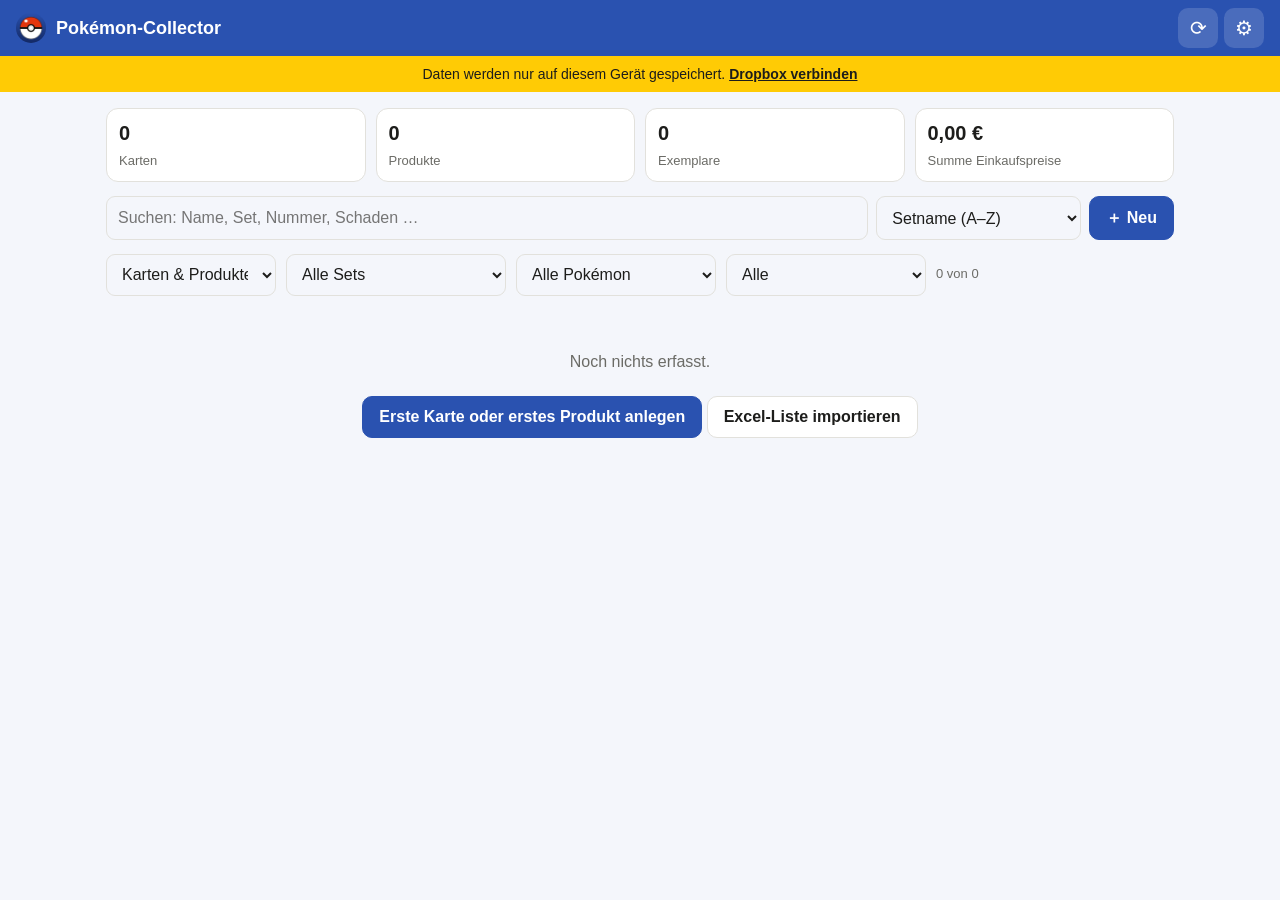
==== pokemon/index.html @ 63451ca4 "Pokémon-Collector: zweite App für Karten und versiegelte Produkte Eigene PWA unter /pokemon/ mit Pok" ====
<!doctype html>
<html lang="de">
<head>
  <meta charset="utf-8">
  <meta name="viewport" content="width=device-width, initial-scale=1, viewport-fit=cover">
  <title>Pokémon-Collector</title>
  <meta name="theme-color" content="#2a52b0">
  <meta name="apple-mobile-web-app-capable" content="yes">
  <meta name="mobile-web-app-capable" content="yes">
  <meta name="apple-mobile-web-app-status-bar-style" content="default">
  <meta name="apple-mobile-web-app-title" content="Pokémon-Collector">
  <link rel="manifest" href="manifest.webmanifest">
  <link rel="icon" href="icons/favicon.png">
  <link rel="apple-touch-icon" href="icons/apple-touch-icon.png">
  <link rel="stylesheet" href="../css/app.css">
  <link rel="stylesheet" href="css/app.css">
</head>
<body>
  <header class="topbar">
    <a href="#/" class="brand"><img src="icons/favicon.png" alt=""><span>Pokémon-Collector</span></a>
    <div class="topbar-actions">
      <button id="syncBtn" class="icon-btn" title="Synchronisieren" aria-label="Synchronisieren"><span id="syncIcon">⟳</span></button>
      <a href="#/einstellungen" class="icon-btn" title="Einstellungen" aria-label="Einstellungen">⚙︎</a>
    </div>
  </header>
  <div id="syncBar" class="sync-bar" hidden></div>
  <main id="app" class="container"></main>
  <div id="toast" class="toast" hidden></div>
  <script src="../vendor/xlsx.full.min.js" defer></script>
  <script type="module" src="js/app.js"></script>
</body>
</html>
---- css/app.css ----
:root {
  --bg: #f6f6f4;
  --card: #ffffff;
  --text: #1d1d1b;
  --muted: #6b6b66;
  --line: #e2e1dc;
  --accent: #da291c;
  --accent-text: #ffffff;
  --yellow: #ffcf00;
  --ok: #2e7d32;
  --warn: #b26a00;
  --radius: 12px;
  --shadow: 0 1px 2px rgba(0,0,0,.06), 0 2px 8px rgba(0,0,0,.04);
  color-scheme: light dark;
}
@media (prefers-color-scheme: dark) {
  :root {
    --bg: #161615;
    --card: #222220;
    --text: #f1f0ec;
    --muted: #a3a29c;
    --line: #34332f;
    --accent: #ef4b3c;
    --shadow: none;
  }
}
* { box-sizing: border-box; }
html { -webkit-text-size-adjust: 100%; }
body {
  margin: 0; background: var(--bg); color: var(--text);
  font: 16px/1.45 -apple-system, BlinkMacSystemFont, "Segoe UI", Roboto, Helvetica, Arial, sans-serif;
  padding-bottom: env(safe-area-inset-bottom);
}
a { color: inherit; }
.container { max-width: 1100px; margin: 0 auto; padding: 16px; }

/* Topbar */
.topbar {
  position: sticky; top: 0; z-index: 10;
  display: flex; align-items: center; justify-content: space-between;
  padding: calc(8px + env(safe-area-inset-top)) 16px 8px;
  background: var(--accent); color: var(--accent-text);
}
.brand { display: flex; align-items: center; gap: 10px; text-decoration: none; font-weight: 700; font-size: 18px; }
.brand img { width: 30px; height: 30px; border-radius: 7px; }
.topbar-actions { display: flex; gap: 6px; }
.icon-btn {
  display: inline-flex; align-items: center; justify-content: center;
  width: 40px; height: 40px; border-radius: 10px; border: 0;
  background: rgba(255,255,255,.15); color: inherit; font-size: 20px; text-decoration: none; cursor: pointer;
}
.icon-btn.spin span { display: inline-block; animation: spin 1s linear infinite; }
@keyframes spin { to { transform: rotate(360deg); } }
.sync-bar { background: var(--yellow); color: #1d1d1b; padding: 8px 16px; font-size: 14px; text-align: center; }
.sync-bar a { font-weight: 600; }

/* Generic */
h1 { font-size: 24px; margin: 4px 0 12px; }
h2 { font-size: 19px; margin: 24px 0 10px; }
h3 { font-size: 16px; margin: 0 0 8px; }
.muted { color: var(--muted); }
.small { font-size: 13px; }
.card { background: var(--card); border-radius: var(--radius); box-shadow: var(--shadow); border: 1px solid var(--line); padding: 14px; }
.row { display: flex; gap: 10px; flex-wrap: wrap; align-items: center; }
.spacer { flex: 1; }
.btn {
  display: inline-flex; align-items: center; justify-content: center; gap: 6px;
  min-height: 42px; padding: 0 16px; border-radius: 10px; border: 1px solid var(--line);
  background: var(--card); color: var(--text); font: inherit; font-weight: 600; cursor: pointer; text-decoration: none;
}
.btn.primary { background: var(--accent); border-color: var(--accent); color: var(--accent-text); }
.btn.danger { color: var(--accent); }
.btn.small { min-height: 34px; padding: 0 12px; font-size: 14px; }
.btn:disabled { opacity: .5; cursor: default; }
input, select, textarea {
  width: 100%; font: inherit; color: var(--text); background: var(--bg);
  border: 1px solid var(--line); border-radius: 9px; padding: 9px 11px; min-height: 42px;
}
textarea { min-height: 70px; resize: vertical; }
label.field { display: block; }
label.field > span { display: block; font-size: 13px; color: var(--muted); margin-bottom: 4px; }
.grid { display: grid; gap: 12px; grid-template-columns: repeat(auto-fill, minmax(150px, 1fr)); }
.grid.two { grid-template-columns: repeat(auto-fill, minmax(260px, 1fr)); }
.check { display: flex; align-items: center; gap: 8px; min-height: 42px; }
.check input { width: 22px; min-height: 22px; height: 22px; }

/* Stats */
.stats { display: grid; grid-template-columns: repeat(auto-fit, minmax(140px, 1fr)); gap: 10px; margin-bottom: 14px; }
.stat { background: var(--card); border: 1px solid var(--line); border-radius: var(--radius); padding: 10px 12px; }
.stat b { display: block; font-size: 20px; }
.stat span { font-size: 13px; color: var(--muted); }

/* Toolbar */
.toolbar { display: grid; grid-template-columns: 1fr auto auto; gap: 8px; margin-bottom: 14px; }
@media (max-width: 600px) { .toolbar { grid-template-columns: 1fr 1fr; } .toolbar .search { grid-column: 1 / -1; } }

/* Set list */
.set-list { display: grid; gap: 10px; grid-template-columns: repeat(auto-fill, minmax(300px, 1fr)); }
.set-item {
  display: grid; grid-template-columns: 76px 1fr; gap: 12px; align-items: center;
  background: var(--card); border: 1px solid var(--line); border-radius: var(--radius);
  padding: 10px; text-decoration: none; box-shadow: var(--shadow);
}
.thumb { width: 76px; height: 76px; border-radius: 9px; object-fit: cover; background: var(--bg); display: flex; align-items: center; justify-content: center; font-size: 26px; color: var(--muted); }
img.thumb { object-fit: contain; background: #fff; }
.set-item .title { font-weight: 650; line-height: 1.25; }
.set-item .meta { font-size: 13px; color: var(--muted); margin-top: 3px; }
.badges { display: flex; gap: 5px; flex-wrap: wrap; margin-top: 5px; }
.badge { font-size: 12px; padding: 2px 7px; border-radius: 99px; background: var(--bg); border: 1px solid var(--line); white-space: nowrap; }
.badge.ok { color: var(--ok); }
.badge.warn { color: var(--warn); }
.badge.red { color: var(--accent); }

/* Detail */
.detail-head { display: grid; grid-template-columns: 160px 1fr; gap: 16px; align-items: start; }
@media (max-width: 600px) { .detail-head { grid-template-columns: 1fr; } }
.detail-head .hero { width: 160px; height: 160px; object-fit: contain; background: #fff; border-radius: var(--radius); border: 1px solid var(--line); }
@media (max-width: 600px) { .detail-head .hero { width: 100%; height: 220px; } }
.copy { margin-top: 12px; }
.copy-head { display: flex; align-items: center; gap: 8px; margin-bottom: 10px; }
.copy-head h3 { margin: 0; }
.cond { display: flex; gap: 4px; flex-wrap: wrap; }
.cond button {
  width: 38px; height: 38px; border-radius: 9px; border: 1px solid var(--line); background: var(--bg);
  color: var(--text); font: inherit; font-weight: 600; cursor: pointer;
}
.cond button.on { background: var(--accent); border-color: var(--accent); color: #fff; }
.cond-label { font-size: 13px; color: var(--muted); margin-top: 4px; }

/* Photos */
.photos { display: grid; grid-template-columns: repeat(auto-fill, minmax(110px, 1fr)); gap: 8px; }
.photo { position: relative; border-radius: 10px; overflow: hidden; border: 1px solid var(--line); background: #fff; aspect-ratio: 1; cursor: pointer; }
.photo img { width: 100%; height: 100%; object-fit: cover; display: block; }
.photo .tag { position: absolute; left: 4px; bottom: 4px; font-size: 11px; background: rgba(0,0,0,.6); color: #fff; padding: 1px 6px; border-radius: 6px; }

/* Modal */
.modal { position: fixed; inset: 0; z-index: 50; background: rgba(0,0,0,.6); display: flex; align-items: center; justify-content: center; padding: 12px; }
.modal-box { background: var(--card); color: var(--text); border-radius: 16px; max-width: 900px; width: 100%; max-height: 92vh; overflow: auto; padding: 16px; }
.modal-box img.preview { width: 100%; max-height: 60vh; object-fit: contain; background: #111; border-radius: 10px; }
.seg { display: inline-flex; border: 1px solid var(--line); border-radius: 10px; overflow: hidden; }
.seg button { border: 0; background: var(--card); color: var(--text); padding: 8px 14px; font: inherit; cursor: pointer; }
.seg button.on { background: var(--accent); color: #fff; }

.toast {
  position: fixed; left: 50%; bottom: calc(20px + env(safe-area-inset-bottom)); transform: translateX(-50%);
  background: #1d1d1b; color: #fff; padding: 10px 16px; border-radius: 10px; z-index: 60; max-width: 90vw; font-size: 14px;
}
table.map { width: 100%; border-collapse: collapse; }
table.map td { padding: 6px 4px; border-bottom: 1px solid var(--line); }
.empty { text-align: center; padding: 40px 10px; color: var(--muted); }
details summary { cursor: pointer; font-weight: 600; }
---- pokemon/css/app.css ----
/* Pokémon-Collector: baut auf dem Stil der Lego-App auf (../css/app.css), eigene Farben. */
:root {
  --bg: #f4f6fb;
  --accent: #2a52b0;
  --yellow: #ffcb05;
}
@media (prefers-color-scheme: dark) {
  :root { --bg: #14161c; --card: #1f222b; --line: #313543; --accent: #6b8fe8; }
}
.brand img { border-radius: 50%; }
.detail-head.is-card .hero { height: 224px; }
@media (max-width: 600px) { .detail-head.is-card .hero { height: 340px; } }

/* Suchtreffer beim Anlegen einer Karte */
.hits { display: grid; grid-template-columns: repeat(auto-fill, minmax(130px, 1fr)); gap: 10px; margin-top: 12px; }
.hit {
  display: flex; flex-direction: column; align-items: center; gap: 4px; text-align: center; cursor: pointer;
  background: var(--bg); border: 1px solid var(--line); border-radius: var(--radius); padding: 8px; font: inherit; color: var(--text);
}
.hit:hover { border-color: var(--accent); }
.hit img, .hit .noimg { width: 100%; aspect-ratio: 245 / 342; object-fit: contain; border-radius: 6px; }
.hit .noimg { display: flex; align-items: center; justify-content: center; font-size: 36px; }
.hit b { font-size: 14px; line-height: 1.2; }
.hit span { font-size: 12px; color: var(--muted); }

/* Filter in der Übersicht: auf dem Handy zwei nebeneinander */
@media (max-width: 600px) { .container > .row select { flex: 1 1 140px; max-width: none !important; } }
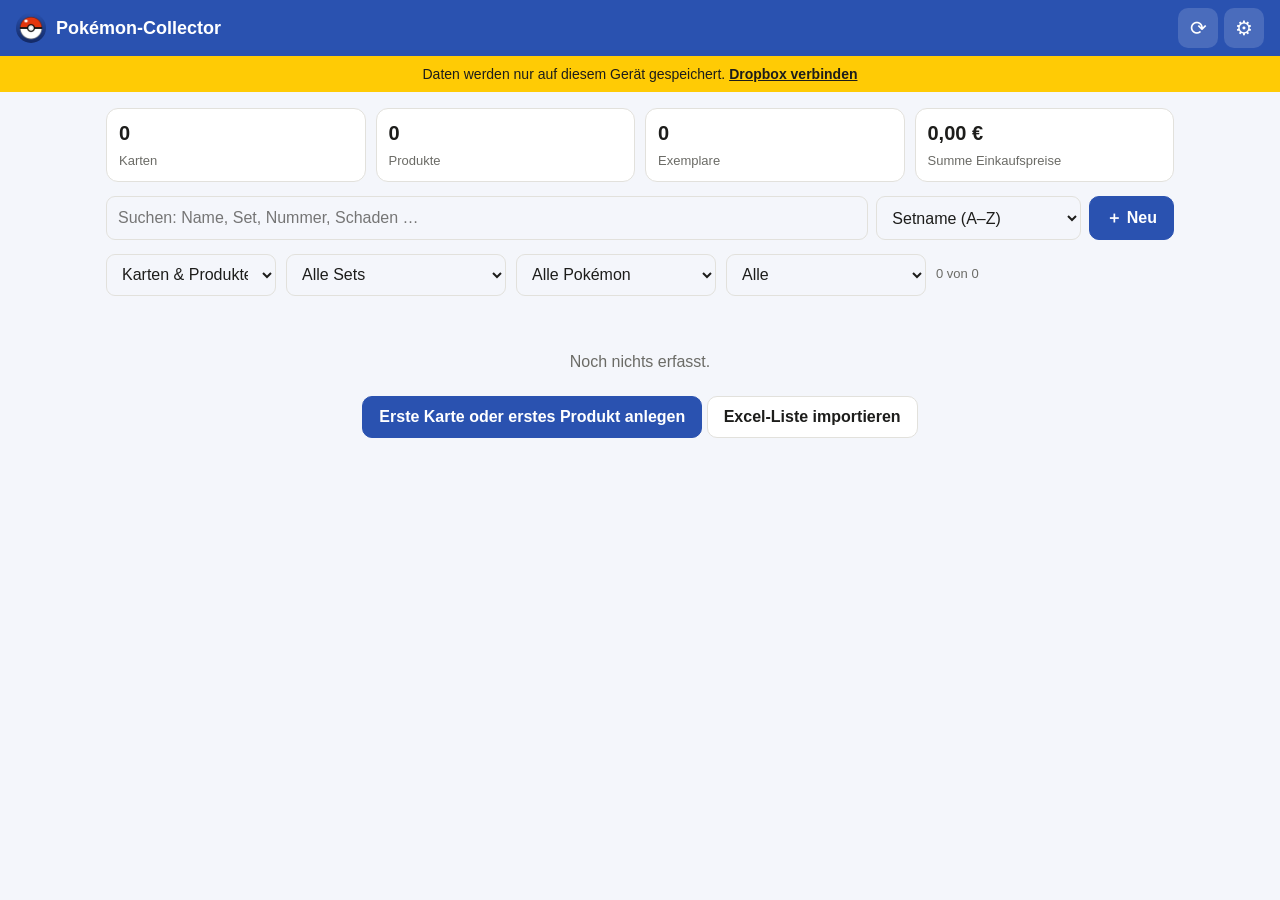
==== commit 0021087e: "Pokémon-Collector: wöchentliche Aktualisierung Montag 00:01 Uhr (deutsche Zeit), UVP-Suche Co-Author" ====
--- a/pokemon/index.html
+++ b/pokemon/index.html
@@ -24,6 +24,7 @@
     </div>
   </header>
   <div id="syncBar" class="sync-bar" hidden></div>
+  <div id="weeklyBar" class="sync-bar" hidden></div>
   <main id="app" class="container"></main>
   <div id="toast" class="toast" hidden></div>
   <script src="../vendor/xlsx.full.min.js" defer></script>
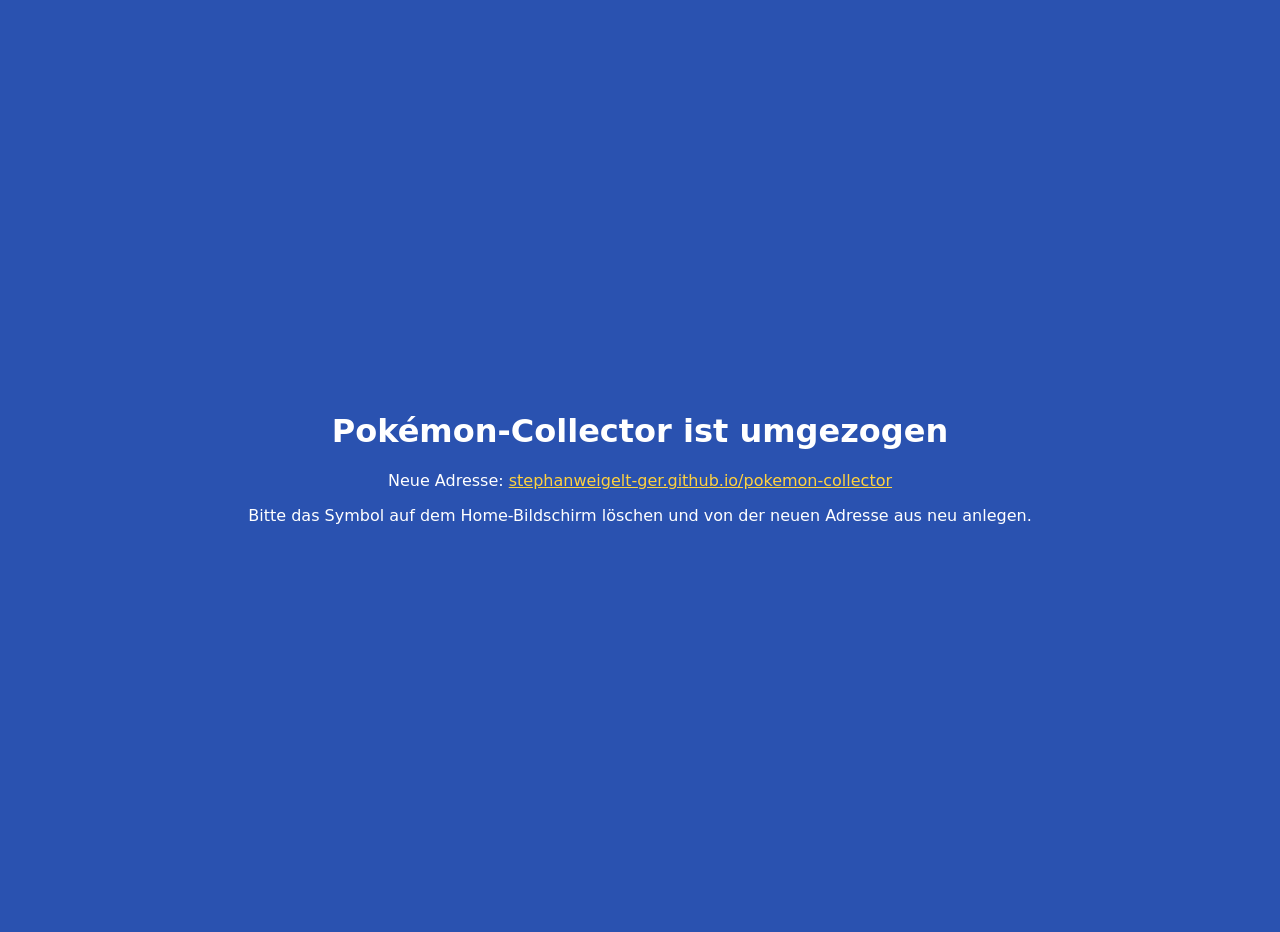
==== commit 283ac534: "Pokémon-Collector umgezogen: alte Adresse leitet weiter Co-Authored-By: Claude Opus 5.5 <noreply@ant" ====
--- a/pokemon/index.html
+++ b/pokemon/index.html
@@ -2,32 +2,28 @@
 <html lang="de">
 <head>
   <meta charset="utf-8">
-  <meta name="viewport" content="width=device-width, initial-scale=1, viewport-fit=cover">
-  <title>Pokémon-Collector</title>
-  <meta name="theme-color" content="#2a52b0">
-  <meta name="apple-mobile-web-app-capable" content="yes">
-  <meta name="mobile-web-app-capable" content="yes">
-  <meta name="apple-mobile-web-app-status-bar-style" content="default">
-  <meta name="apple-mobile-web-app-title" content="Pokémon-Collector">
-  <link rel="manifest" href="manifest.webmanifest">
-  <link rel="icon" href="icons/favicon.png">
-  <link rel="apple-touch-icon" href="icons/apple-touch-icon.png">
-  <link rel="stylesheet" href="../css/app.css">
-  <link rel="stylesheet" href="css/app.css">
+  <meta name="viewport" content="width=device-width, initial-scale=1">
+  <title>Pokémon-Collector ist umgezogen</title>
+  <meta http-equiv="refresh" content="3;url=https://stephanweigelt-ger.github.io/pokemon-collector/">
+  <style>body{font-family:-apple-system,system-ui,sans-serif;background:#2a52b0;color:#fff;display:grid;place-items:center;min-height:100vh;margin:0;padding:16px;text-align:center}a{color:#ffd23f}</style>
 </head>
 <body>
-  <header class="topbar">
-    <a href="#/" class="brand"><img src="icons/favicon.png" alt=""><span>Pokémon-Collector</span></a>
-    <div class="topbar-actions">
-      <button id="syncBtn" class="icon-btn" title="Synchronisieren" aria-label="Synchronisieren"><span id="syncIcon">⟳</span></button>
-      <a href="#/einstellungen" class="icon-btn" title="Einstellungen" aria-label="Einstellungen">⚙︎</a>
-    </div>
-  </header>
-  <div id="syncBar" class="sync-bar" hidden></div>
-  <div id="weeklyBar" class="sync-bar" hidden></div>
-  <main id="app" class="container"></main>
-  <div id="toast" class="toast" hidden></div>
-  <script src="../vendor/xlsx.full.min.js" defer></script>
-  <script type="module" src="js/app.js"></script>
+  <div>
+    <h1>Pokémon-Collector ist umgezogen</h1>
+    <p>Neue Adresse: <a href="https://stephanweigelt-ger.github.io/pokemon-collector/">stephanweigelt-ger.github.io/pokemon-collector</a></p>
+    <p>Bitte das Symbol auf dem Home-Bildschirm löschen und von der neuen Adresse aus neu anlegen.</p>
+  </div>
+  <script>
+    // Alten Offline-Speicher dieser Adresse entfernen, dann weiterleiten.
+    (async () => {
+      try {
+        const regs = await navigator.serviceWorker?.getRegistrations() || [];
+        await Promise.all(regs.filter((r) => r.scope.includes('/pokemon/')).map((r) => r.unregister()));
+        const keys = await caches.keys();
+        await Promise.all(keys.filter((k) => k.startsWith('pokemon-')).map((k) => caches.delete(k)));
+      } catch (e) { /* egal */ }
+      setTimeout(() => location.replace('https://stephanweigelt-ger.github.io/pokemon-collector/' + location.hash), 1500);
+    })();
+  </script>
 </body>
 </html>
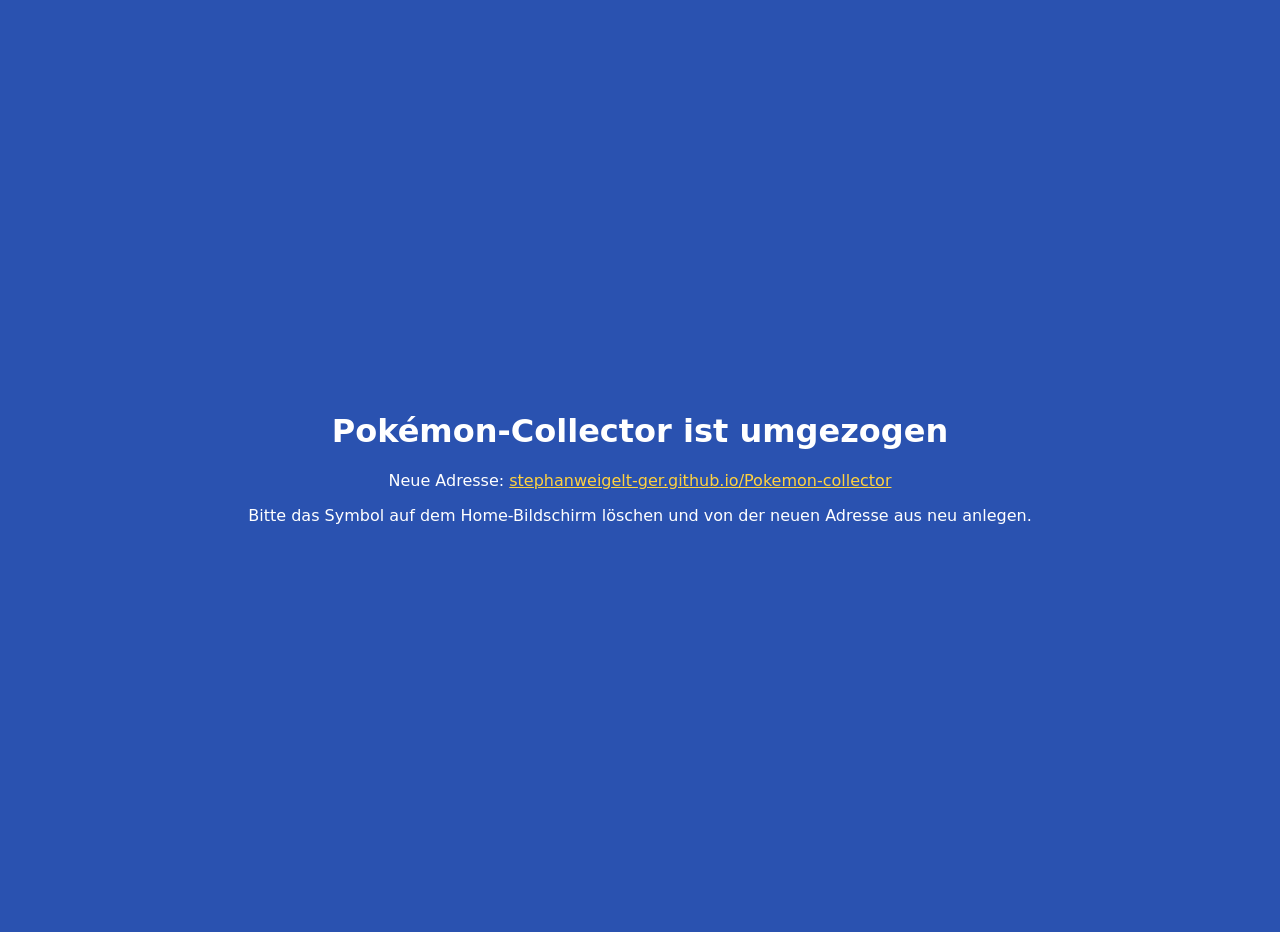
==== commit 0eb853af: "Weiterleitung: genaue Schreibweise des neuen Repos Co-Authored-By: Claude Opus 5.5 <noreply@anthropi" ====
--- a/pokemon/index.html
+++ b/pokemon/index.html
@@ -4,13 +4,13 @@
   <meta charset="utf-8">
   <meta name="viewport" content="width=device-width, initial-scale=1">
   <title>Pokémon-Collector ist umgezogen</title>
-  <meta http-equiv="refresh" content="3;url=https://stephanweigelt-ger.github.io/pokemon-collector/">
+  <meta http-equiv="refresh" content="3;url=https://stephanweigelt-ger.github.io/Pokemon-collector/">
   <style>body{font-family:-apple-system,system-ui,sans-serif;background:#2a52b0;color:#fff;display:grid;place-items:center;min-height:100vh;margin:0;padding:16px;text-align:center}a{color:#ffd23f}</style>
 </head>
 <body>
   <div>
     <h1>Pokémon-Collector ist umgezogen</h1>
-    <p>Neue Adresse: <a href="https://stephanweigelt-ger.github.io/pokemon-collector/">stephanweigelt-ger.github.io/pokemon-collector</a></p>
+    <p>Neue Adresse: <a href="https://stephanweigelt-ger.github.io/Pokemon-collector/">stephanweigelt-ger.github.io/Pokemon-collector</a></p>
     <p>Bitte das Symbol auf dem Home-Bildschirm löschen und von der neuen Adresse aus neu anlegen.</p>
   </div>
   <script>
@@ -22,7 +22,7 @@
         const keys = await caches.keys();
         await Promise.all(keys.filter((k) => k.startsWith('pokemon-')).map((k) => caches.delete(k)));
       } catch (e) { /* egal */ }
-      setTimeout(() => location.replace('https://stephanweigelt-ger.github.io/pokemon-collector/' + location.hash), 1500);
+      setTimeout(() => location.replace('https://stephanweigelt-ger.github.io/Pokemon-collector/' + location.hash), 1500);
     })();
   </script>
 </body>
